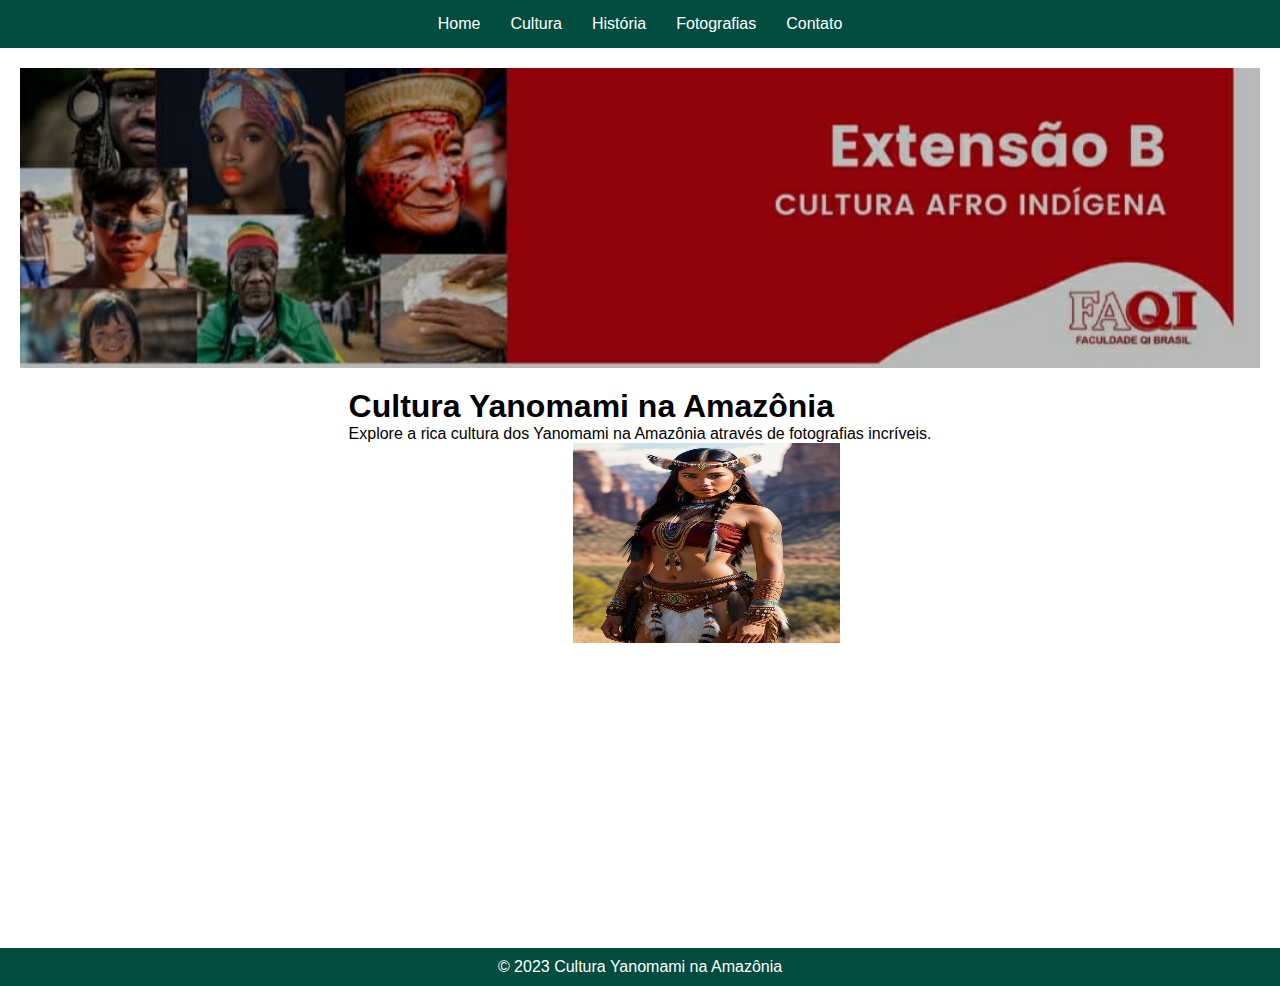
==== extensao B/index.html @ 176c8b2f "extensão B" ====
<!DOCTYPE html>
<html lang="pt-br">
<head>
    <meta charset="UTF-8">
    <meta name="viewport" content="width=device-width, initial-scale=1.0">
    <title>Cultura Yanomami na Amazônia</title>
    <link href="https://cdn.jsdelivr.net/npm/bootstrap@5.3.1/dist/css/bootstrap.min.css" rel="stylesheet" integrity="sha384-4bw+/aepP/YC94hEpVNVgiZdgIC5+VKNBQNGCHeKRQN+PtmoHDEXuppvnDJzQIu9" crossorigin="anonymous">
    <link rel="stylesheet" href="assets/css/index.css">
</head>
<body>
    <header>
        <nav>
            <ul>
                <li><a href="./index.html">Home</a></li>
                <li><a href="page/cultura.html">Cultura</a></li>
                <li><a href="page/História.html">História</a></li>
                <li><a href="page/fotografia.html">Fotografias</a></li>
                <li><a href="#">Contato</a></li>
            </ul>
        </nav>
    </header>
    <main>
        <section id="banner"></section>
        <div class="container">
            <div class="row">
                <div class="col-md-12">
                    <h1>Cultura Yanomami na Amazônia</h1>
                    <p>Explore a rica cultura dos Yanomami na Amazônia através de fotografias incríveis.</p>
                </div>
            </div>
            <section>
                <img src="./assets/img/Indio 8.jpg" alt="">
            </section>
        </div>
    </main>
    <footer>
        &copy; 2023 Cultura Yanomami na Amazônia
    </footer>
    <script src="https://cdn.jsdelivr.net/npm/bootstrap@5.3.1/dist/js/bootstrap.bundle.min.js" integrity="sha384-HwwvtgBNo3bZJJLYd8oVXjrBZt8cqVSpeBNS5n7C8IVInixGAoxmnlMuBnhbgrkm" crossorigin="anonymous"></script>
</body>
</body>
</html>
---- extensao B/assets/css/index.css ----
*{
    padding: 0;
    margin: 0;
    list-style: none;
    box-sizing: border-box;
    font-family: Arial, Helvetica, sans-serif;
}
body{
    width: 100wh;
    height: 100vh;
    background-color: #f0f0f0;
}
/*inicio*/
header{
    width: 100%;
    background-color: #004d40;
    color: white;
    text-align: center;
}
nav{
    display: flex;
    justify-content: space-around;
    align-items: center;
}
nav ul{
    display: flex;
    align-items: center;
    justify-content: space-between;
}
nav ul li{
    margin: 0,15px;
    padding:15px;
}
nav ul li a{
    text-decoration: none;
    color: #fff
}
nav ul li a:hover {
    color: #ffee58;
}
/*heder fim*/
main{
    width: 100%;
    height: 100%;
    background-color: #fff;
    padding: 20px;
}
#banner {
    background-image: url(../img/banner.jpeg);
    background-position: center;
    background-repeat: no-repeat;
    background-size: cover;
    height: 300px;
    margin-bottom: 20px;
}
.container{
    display: flex;
    align-items: center;
    justify-content: center;
    flex-direction: column;
}

.container section img{
    background-image: url(../img/Indio\ 8.jpg);
    background-position: center;
    background-repeat: no-repeat;
    background-size: cover;
    text-align: center;
    margin-bottom: 20px;
    width: 200%;
    height: 200px;
}
footer {
    background-color: #004d40;
    color: #fff;
    text-align: center;
    padding: 10px 0;
}
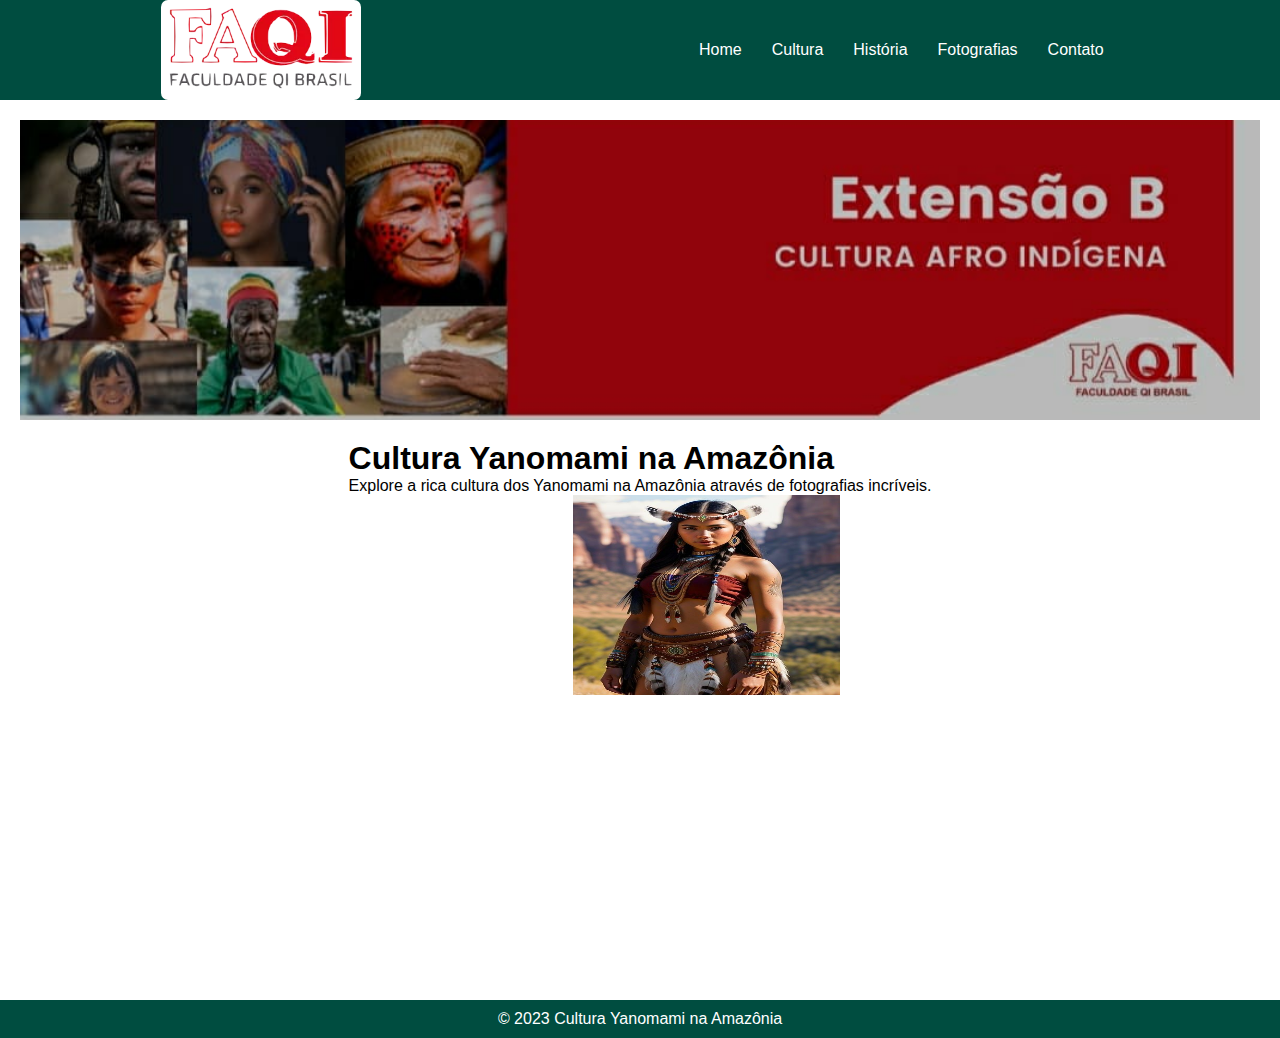
==== commit 3d802682: "part 4" ====
--- a/extensao B/index.html
+++ b/extensao B/index.html
@@ -10,12 +10,13 @@
 <body>
     <header>
         <nav>
+            <section class="logo"></section>
             <ul>
                 <li><a href="./index.html">Home</a></li>
                 <li><a href="page/cultura.html">Cultura</a></li>
                 <li><a href="page/História.html">História</a></li>
                 <li><a href="page/fotografia.html">Fotografias</a></li>
-                <li><a href="#">Contato</a></li>
+                <li><a href="#contatos">Contato</a></li>
             </ul>
         </nav>
     </header>
@@ -33,7 +34,7 @@
             </section>
         </div>
     </main>
-    <footer>
+    <footer id="contatos">
         &copy; 2023 Cultura Yanomami na Amazônia
     </footer>
     <script src="https://cdn.jsdelivr.net/npm/bootstrap@5.3.1/dist/js/bootstrap.bundle.min.js" integrity="sha384-HwwvtgBNo3bZJJLYd8oVXjrBZt8cqVSpeBNS5n7C8IVInixGAoxmnlMuBnhbgrkm" crossorigin="anonymous"></script>
--- a/extensao B/assets/css/index.css
+++ b/extensao B/assets/css/index.css
@@ -21,6 +21,16 @@
     display: flex;
     justify-content: space-around;
     align-items: center;
+}
+nav .logo{
+    width: 200px;
+    height: 100px;
+    background-color: white;
+    background-image: url(../img/faqi-faculdade-qi-brasil.webp);
+    background-repeat: no-repeat;
+    background-position: center;
+    background-size: cover;
+    border-radius: 7px;
 }
 nav ul{
     display: flex;
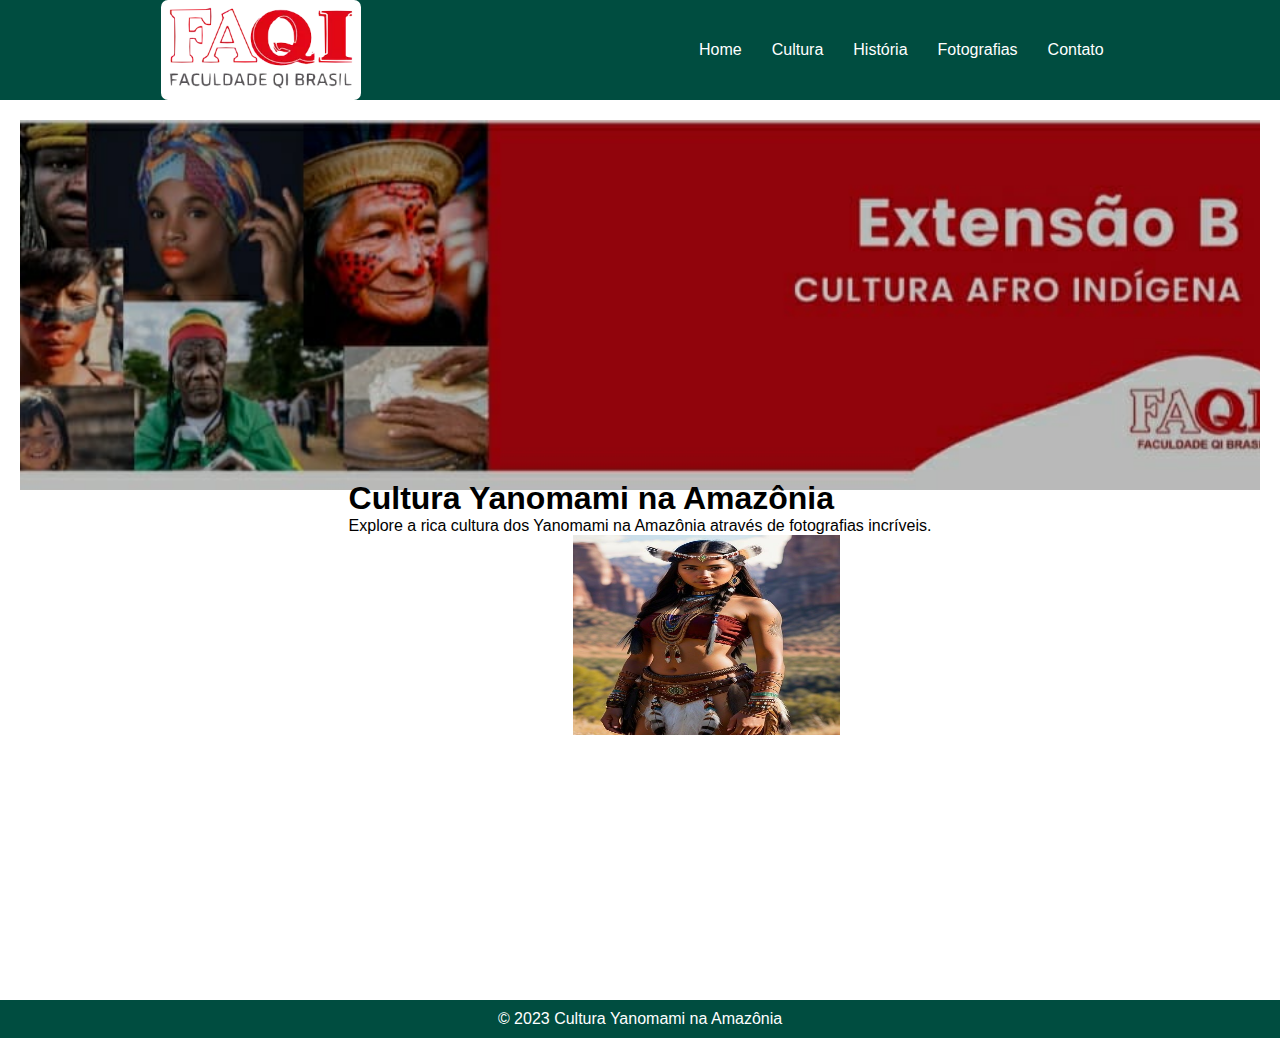
==== commit d87fe4bf: "part 6" ====
--- a/extensao B/index.html
+++ b/extensao B/index.html
@@ -21,18 +21,20 @@
         </nav>
     </header>
     <main>
-        <section id="banner"></section>
-        <div class="container">
-            <div class="row">
-                <div class="col-md-12">
+        <div class="banner">
+            <section id="banner"></section>
+        </div>
+        <section class="container">
+            <section class="row">
+                <section class="col-md-12">
                     <h1>Cultura Yanomami na Amazônia</h1>
                     <p>Explore a rica cultura dos Yanomami na Amazônia através de fotografias incríveis.</p>
-                </div>
-            </div>
+                </section>
+            </section>
             <section>
-                <img src="./assets/img/Indio 8.jpg" alt="">
+                <img src="./assets/img/Indio 8.jpg" alt="Indio">
             </section>
-        </div>
+        </section>
     </main>
     <footer id="contatos">
         &copy; 2023 Cultura Yanomami na Amazônia
--- a/extensao B/assets/css/index.css
+++ b/extensao B/assets/css/index.css
@@ -47,6 +47,7 @@
 }
 nav ul li a:hover {
     color: #ffee58;
+    transition: 0.5s ease-in-out;
 }
 /*heder fim*/
 main{
@@ -55,15 +56,21 @@
     background-color: #fff;
     padding: 20px;
 }
+.banner{
+    width:80wh;
+    height: 40vh;
+    background-color: #004d40;
+}
 #banner {
     background-image: url(../img/banner.jpeg);
     background-position: center;
     background-repeat: no-repeat;
     background-size: cover;
-    height: 300px;
+    height: 370px;
     margin-bottom: 20px;
 }
 .container{
+    width: 100wh;
     display: flex;
     align-items: center;
     justify-content: center;
@@ -71,7 +78,8 @@
 }
 
 .container section img{
-    background-image: url(../img/Indio\ 8.jpg);
+    width: 400wh;
+    height: 300vh;
     background-position: center;
     background-repeat: no-repeat;
     background-size: cover;
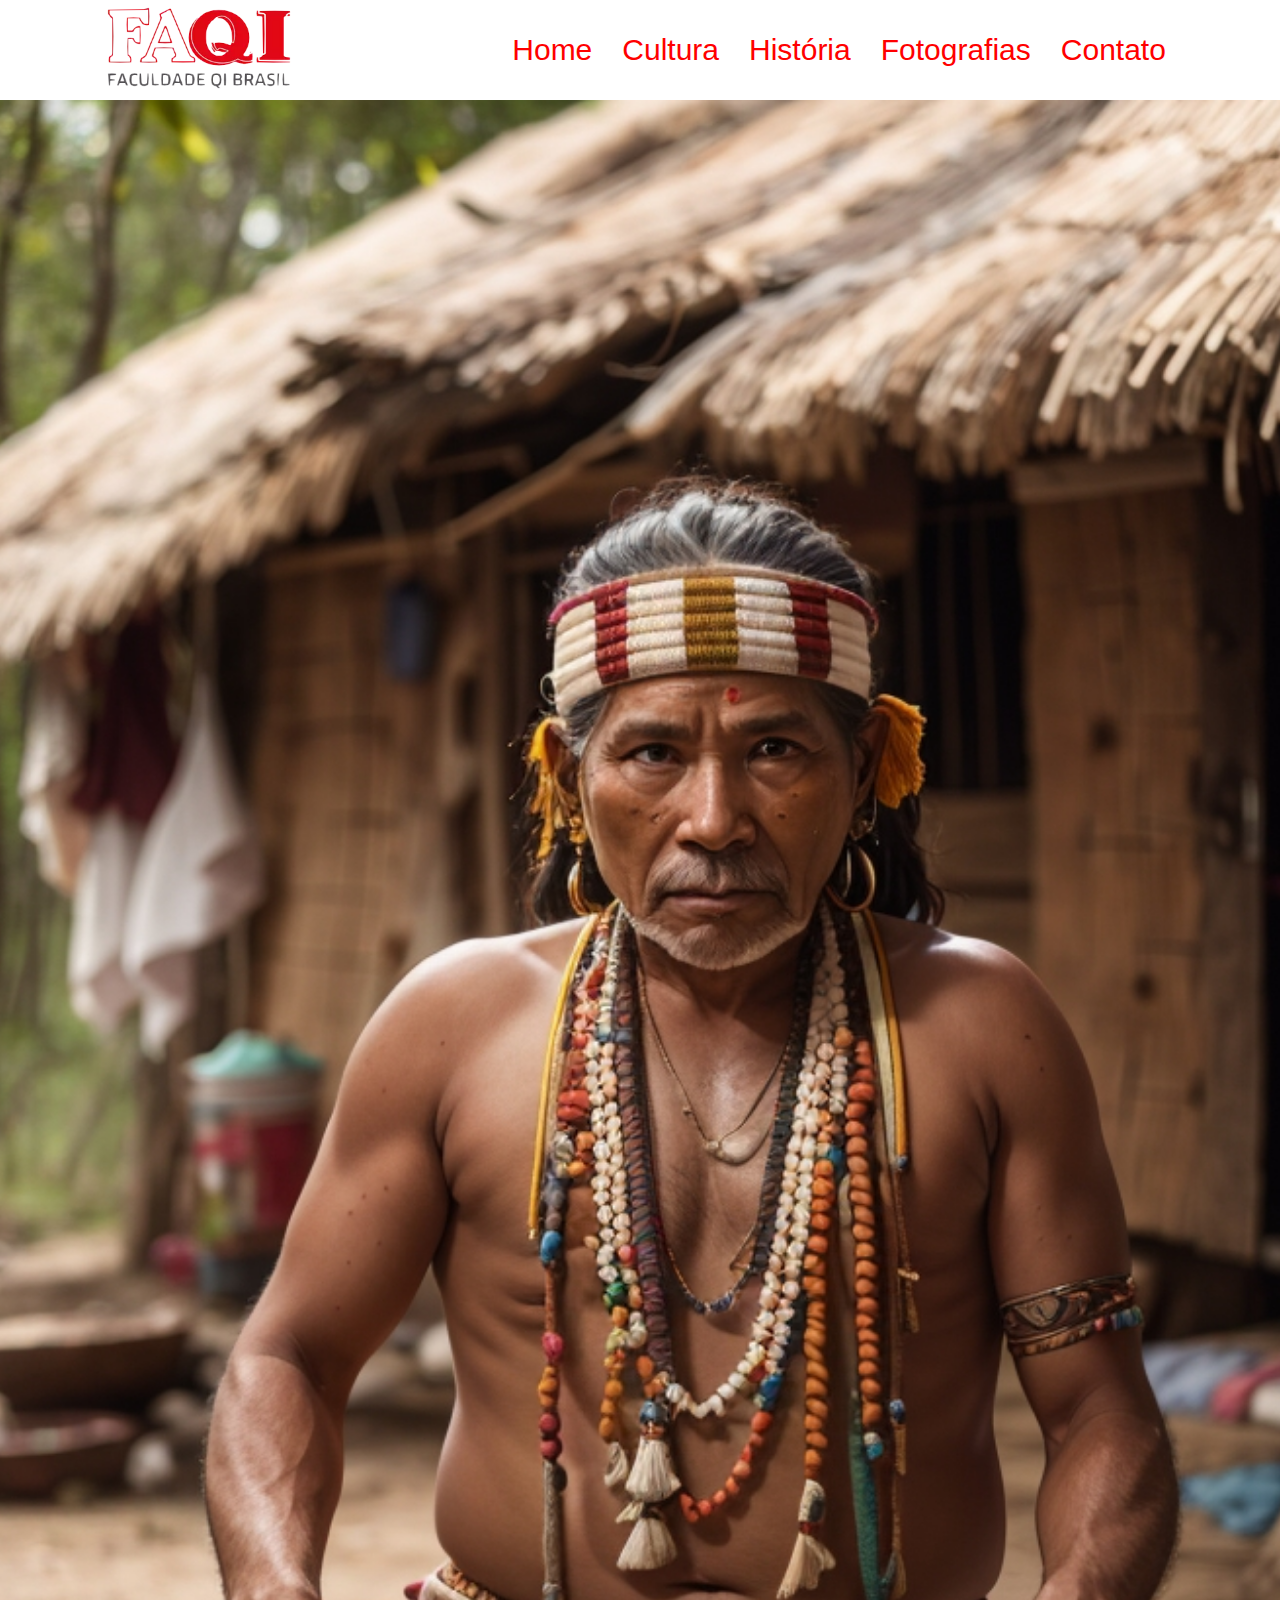
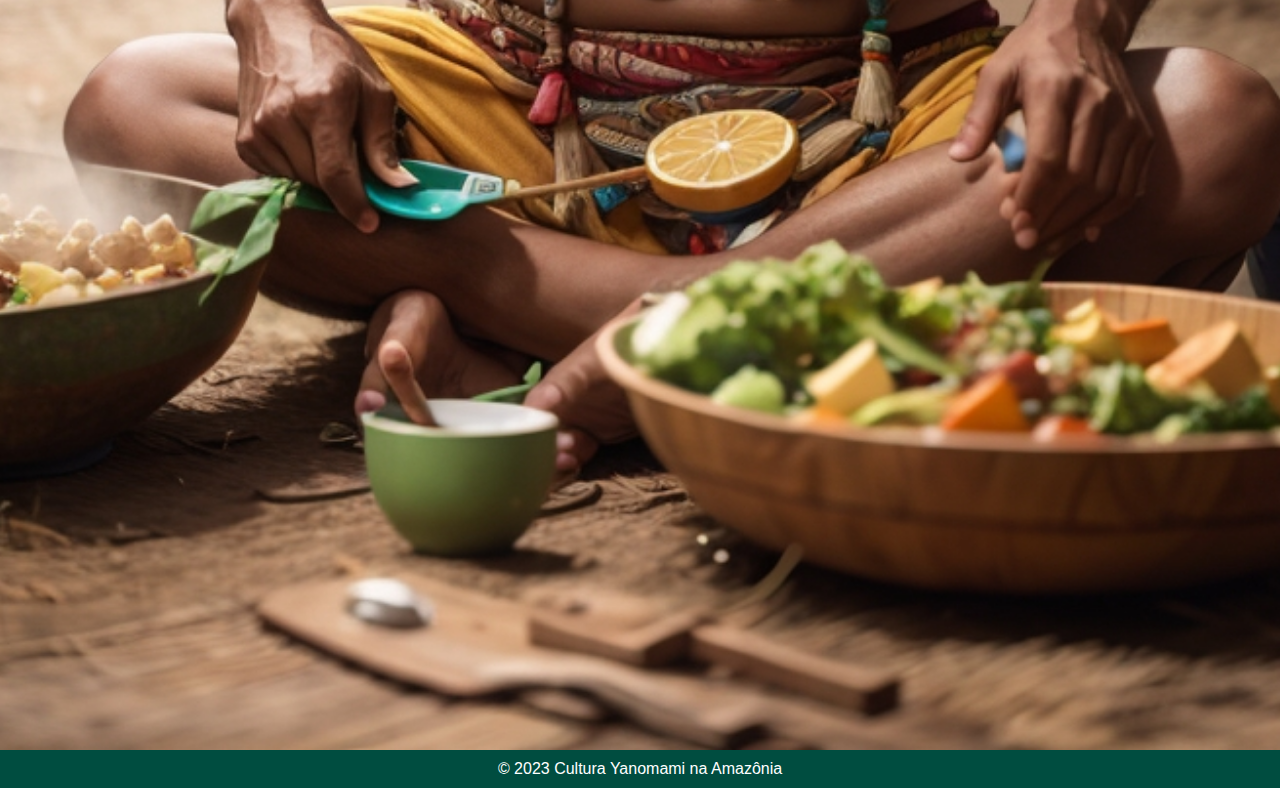
==== commit 347d111c: "part 7" ====
--- a/extensao B/index.html
+++ b/extensao B/index.html
@@ -27,12 +27,7 @@
         <section class="container">
             <section class="row">
                 <section class="col-md-12">
-                    <h1>Cultura Yanomami na Amazônia</h1>
-                    <p>Explore a rica cultura dos Yanomami na Amazônia através de fotografias incríveis.</p>
                 </section>
-            </section>
-            <section>
-                <img src="./assets/img/Indio 8.jpg" alt="Indio">
             </section>
         </section>
     </main>
--- a/extensao B/assets/css/index.css
+++ b/extensao B/assets/css/index.css
@@ -13,8 +13,7 @@
 /*inicio*/
 header{
     width: 100%;
-    background-color: #004d40;
-    color: white;
+    background-color: #fff;
     text-align: center;
 }
 nav{
@@ -43,32 +42,41 @@
 }
 nav ul li a{
     text-decoration: none;
-    color: #fff
+    color: red;
+    font-size: 30px;
+
 }
 nav ul li a:hover {
-    color: #ffee58;
+    color: grey;
     transition: 0.5s ease-in-out;
 }
 /*heder fim*/
 main{
-    width: 100%;
-    height: 100%;
+    width: 100vw;
+    height: 250vh;
     background-color: #fff;
     padding: 20px;
+    background-image: url(../img/indio\ veio.jpeg);
+    background-repeat: no-repeat;
+    background-position: center;
+    background-size: cover;
 }
-.banner{
+h1,p{
+    color: red;
+}
+/*.banner{
     width:80wh;
     height: 40vh;
     background-color: #004d40;
-}
-#banner {
+}*/
+/*#banner {
     background-image: url(../img/banner.jpeg);
     background-position: center;
     background-repeat: no-repeat;
     background-size: cover;
     height: 370px;
     margin-bottom: 20px;
-}
+}*/
 .container{
     width: 100wh;
     display: flex;
@@ -77,17 +85,15 @@
     flex-direction: column;
 }
 
-.container section img{
-    width: 400wh;
-    height: 300vh;
+/*.container section img{
+    width: 1800px;
+    height: 1600px;
     background-position: center;
     background-repeat: no-repeat;
     background-size: cover;
     text-align: center;
     margin-bottom: 20px;
-    width: 200%;
-    height: 200px;
-}
+}*/
 footer {
     background-color: #004d40;
     color: #fff;
